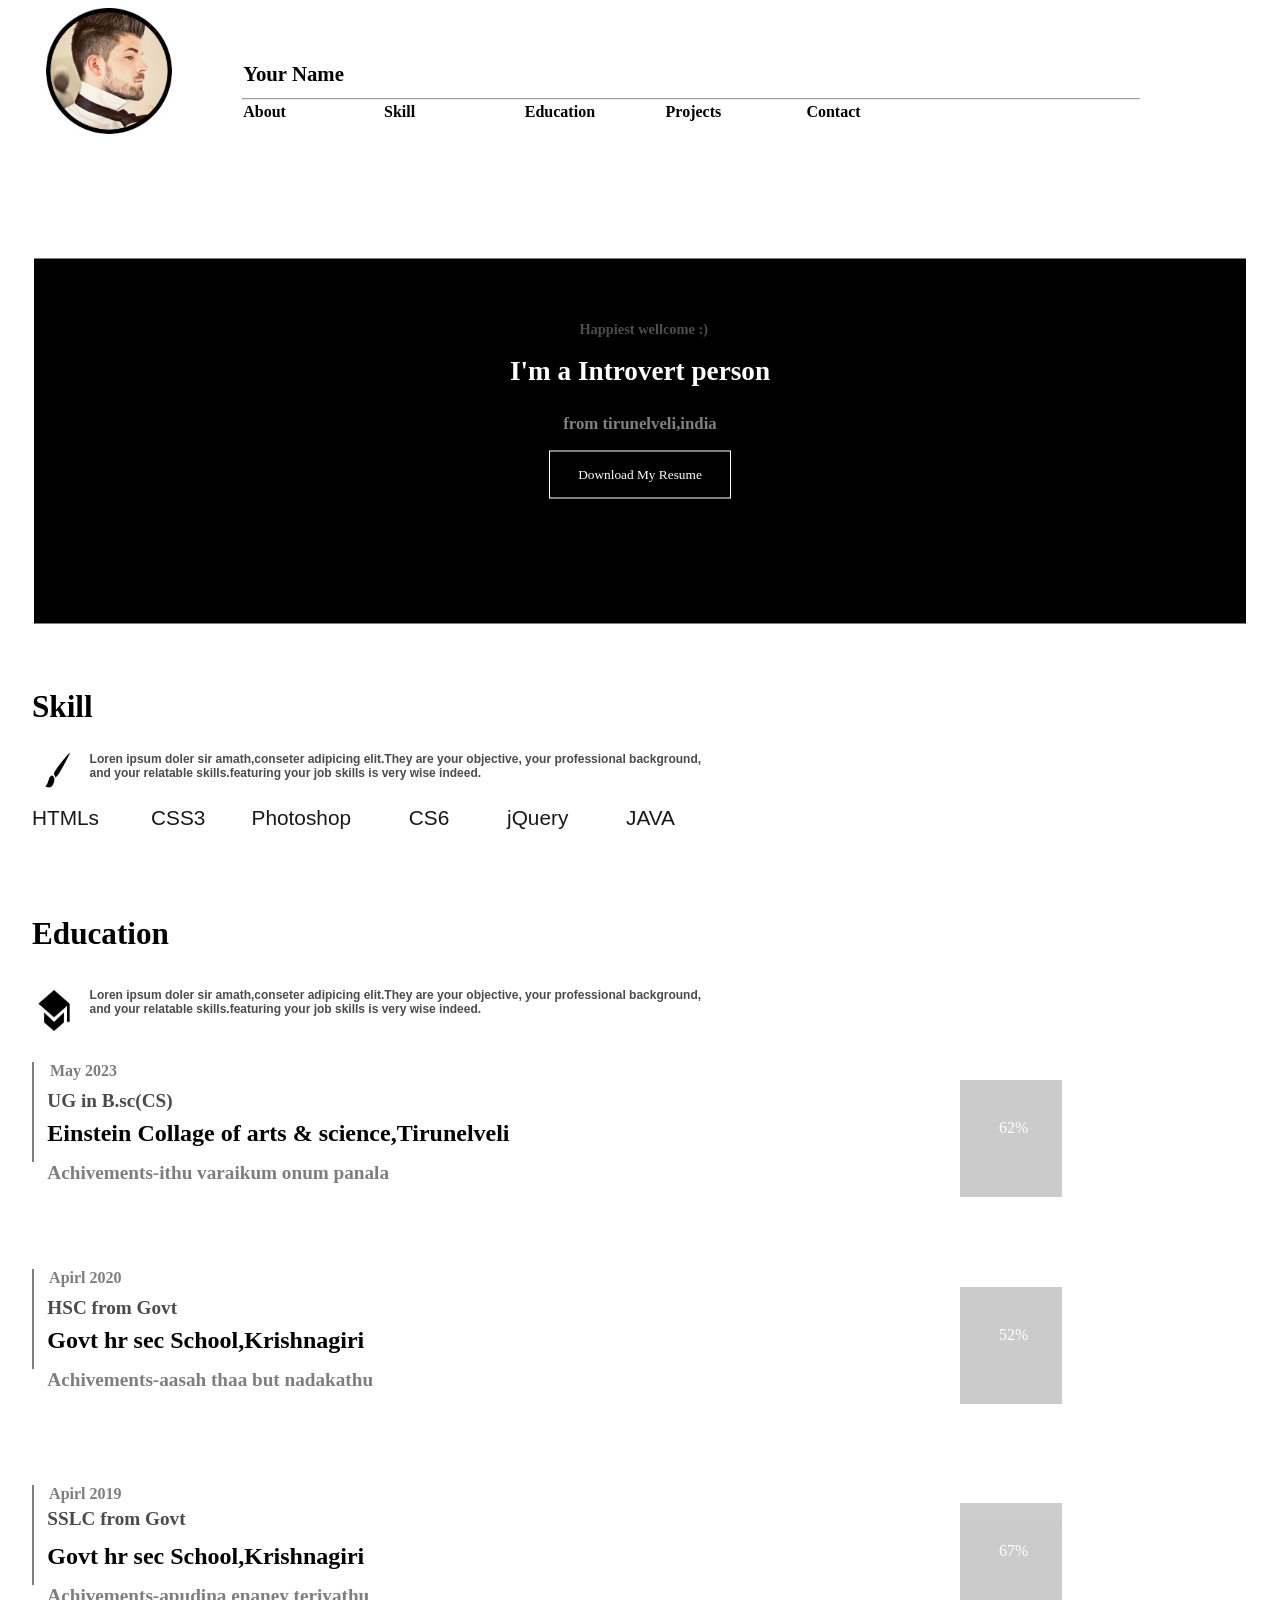
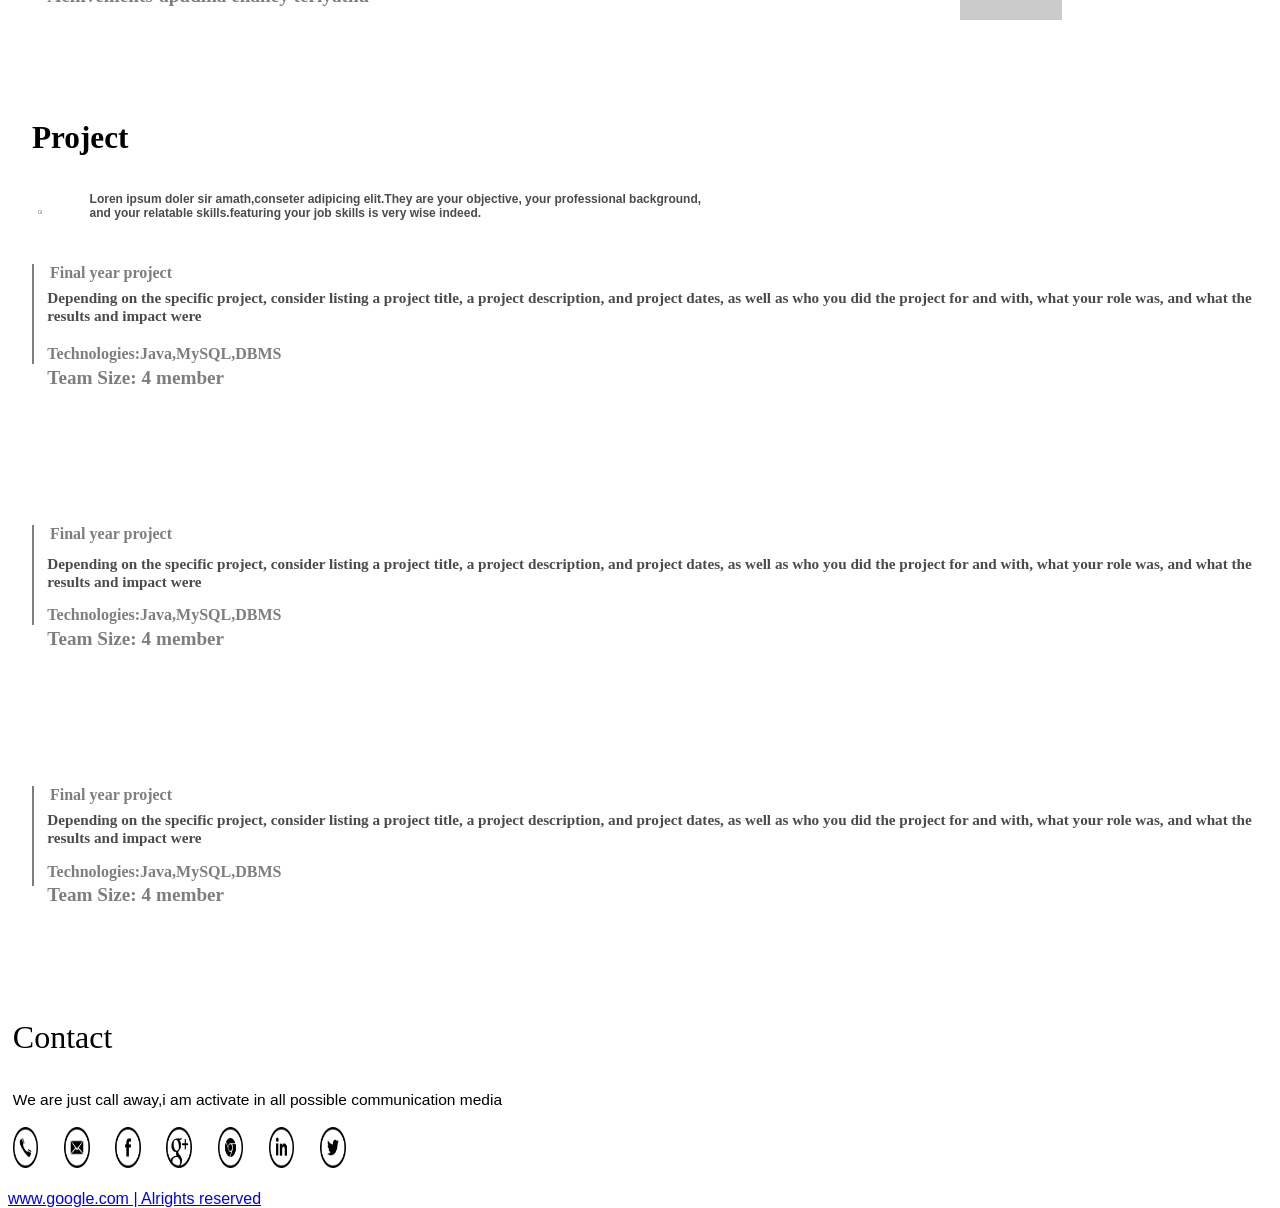
==== index.html @ 8866baf3 "Rename Resume.html to index.html" ====
<!DOCTYPE html>
<html>
<head>
	<meta charset="UTF-8" >
	<meta name="viewport" content="width=device-width, initial-scale=1">
	<title>Resume</title>
	<style type="text/css">
		img{
			position: relative;width: 10%;height: 10%;left: 3%;		
		}
		.skillpic{
			position: relative;top: 100%; left: 19%;
		}
		a{
			position: absolute;top: 310%; font-family: sans-serif;
		}

	</style>
</head>
<body> 
	  <img src="picture5.jpg">
	  <hr style="width:70% ; position: absolute; left: 18.9%; top: 10%;">
	  <h2 style="font-size: 130%; font-family: verdana;position: absolute;left: 19%;top: 5%;">Your Name</h1>
	  <h2 style="font-size: 100%; position: absolute; left:19%; top: 10%;">About</h2>
	  <h2 style="font-size: 100%; position: absolute; left:30%; top: 10%;">Skill</h2>
	  <h2 style="font-size: 100%; position: absolute; left:41%; top: 10%">Education</h2>
	  <h2 style="font-size: 100%; position: absolute; left:52%; top: 10%">Projects</h2>
	  <h2 style="font-size: 100%; position: absolute; left:63%; top: 10%">Contact</h2>

      <div style=" text-align: center; background: black;top: 49%;left: 50%;position: absolute;transform: translate(-50%,-50%);width: 90%;height: 25%;padding: 70px 30px;">

	  	<h3 style="position: absolute; top: 13%; left: 45%; color: white; font-size: 90%; font-family: cursive; opacity: 0.3;">Happiest wellcome :)</h3>
	  	<h3 style="color: white; font-size: 170%; font-family: verdana; ">I'm a Introvert person</h3>
	  	<h3 style="color: white; font-size: 105%; font-family: cursive; opacity: 0.5;">from tirunelveli,india</h3>
	  	<button style="position: absolute; font-family: cursive; left: 42.5% ;width: 15%;height: 13%; border: 1px solid white;background-color: black; color: white; ">Download My Resume</button>
      </div>
      <div>

      	    <h4 style="position:absolute; left: 2.5% ; top:72%; font-size: 195%;">Skill</h3>
      	    <img style="position:absolute; top:83.6%; width:2%; height:4%; left: 3.5%;" src="skill-pic.png">
      	    <h4 style="position:absolute; top:81.8%; left: 7%; font-size: 75%; opacity: 0.7; font-family: sans-serif;">Loren ipsum doler sir amath,conseter adipicing elit.They are your objective, your professional background, <br>and your relatable skills.featuring your job skills is very wise indeed. </h3>
      	    <pre style="position:absolute; left: 2.5% ; top:87.3%;font-family: sans-serif; font-size: 130%; opacity: 0.9">HTMLs         CSS3        Photoshop          CS6          jQuery          JAVA </pre>

      </div>
      <div>
      	    <h5 style="position:absolute; left: 2.5% ; top:96%; font-size: 195%;">Education</h3>
      	    <img style="position:absolute; top:110%; width:2.5%; height:4.5%; left: 3%;" src="education.png">
      	    <h5 style="position:absolute; top:107.5%; left: 7%; font-size: 75%; opacity: 0.7; font-family: sans-serif;">Loren ipsum doler sir amath,conseter adipicing elit.They are your objective, your professional background, <br>and your relatable skills.featuring your job skills is very wise indeed. </h3>

      	    <h5 style="border-left: 2px solid black; height: 100px; position:absolute; top:115%; left:2.5%; font-size: 100%;font-family:Calibri; opacity:0.5"> &nbsp;  &nbsp; May 2023</h5>
      	    <h5 style="position:absolute; left: 3.7% ; top:117.5%; font-size: 120%;font-family:Calibri; opacity:0.7;">UG in B.sc(CS)</h5>
      	    <h5 style="position:absolute; left: 3.7% ; top:120%; font-size: 150%;font-family:Lucida Sans;">Einstein Collage of arts & science,Tirunelveli</h5>
      	    <h5 style="position:absolute; left: 3.7% ; top:125.6%; font-size: 120%;font-family:Calibri; opacity:0.5;">Achivements-ithu varaikum onum panala</h5>
      	    <box style="position: absolute; width:8%; height:13%; top: 120%; left: 75%; background-color: black; opacity:0.2;color: white; "><p style="position: absolute; top:20%; left:38%;">62%</p></box>


      	    <h5 style="border-left: 2px solid black; height: 100px; position:absolute; top:138%; left:2.5%; font-size: 100%;font-family:Calibri; opacity:0.5"> &nbsp;  &nbsp; Apirl 2020</h5>
      	    <h5 style="position:absolute; left: 3.7% ; top:140.5%; font-size: 120%;font-family:Calibri; opacity:0.7;">HSC from Govt</h5>
      	    <h5 style="position:absolute; left: 3.7% ; top:143%; font-size: 150%;font-family:Lucida Sans;">Govt hr sec School,Krishnagiri</h5>
      	    <h5 style="position:absolute; left: 3.7% ; top:148.6%; font-size: 120%;font-family:Calibri; opacity:0.5;">Achivements-aasah thaa but nadakathu</h5>
      	    <box style="position: absolute; width:8%; height:13%; top: 143%; left: 75%; background-color: black; opacity: 0.2;"><p style="position: absolute; top:20%; left:38%; color:white;">52%</p></box>


      	    <h5 style="border-left: 2px solid black; height: 100px; position:absolute; top:162%; left:2.5%; font-size: 100%;font-family:Calibri; opacity:0.5"> &nbsp;  &nbsp; Apirl 2019</h5>
      	    <h5 style="position:absolute; left: 3.7% ; top:164%; font-size: 120%;font-family:Calibri; opacity:0.7;">SSLC from Govt</h5>
      	    <h5 style="position:absolute; left: 3.7% ; top:167%; font-size: 150%;font-family:Lucida Sans;">Govt hr sec School,Krishnagiri</h5>
      	    <h5 style="position:absolute; left: 3.7% ; top:172.6%; font-size: 120%;font-family:Calibri; opacity:0.5;">Achivements-apudina enaney teriyathu</h5>
      	    <box style="position: absolute; width:8%; height:13%; top: 167%; left: 75%; background-color: black; opacity:0.2;color: white; "><p style="position: absolute; top:20%; left:38%;">67%</p></box>
       </div>


       
         <div>
      	    <h6 style="position:absolute; left: 2.5% ; top:183%; font-size: 195%;">Project</h6>
      	    <img style="position:absolute; top:200%; width:2.5%; height:4.5%; left: 3%;" src="Project-pic.png">
      	    <h6 style="position:absolute; top:196%; left: 7%; font-size: 75%; opacity: 0.7; font-family: sans-serif;">Loren ipsum doler sir amath,conseter adipicing elit.They are your objective, your professional background, <br>and your relatable skills.featuring your job skills is very wise indeed. </h6>

      	    <h6 style="border-left: 2px solid black; height: 100px; position:absolute; top:203%; left:2.5%; font-size: 100%;font-family:Calibri; opacity:0.5"> &nbsp;  &nbsp; Final year project</h6>
      	    <h6 style="position:absolute; left: 3.7% ; top:206%; font-size: 95%;font-family:Calibri; opacity:0.7;">Depending on the specific project, consider listing a project title, a project description, and project dates, as well as who you did the project for and with, what your role was, and what the results and impact were</h6>
      	    <h6 style="position:absolute; left: 3.7% ; top:212%; font-size: 100%;font-family:Lucida Sans; opacity: 0.5;">Technologies:Java,MySQL,DBMS</h6>
      	    <h6 style="position:absolute; left: 3.7% ; top:213.6%; font-size: 120%;font-family:Calibri; opacity:0.5;">Team Size: 4 member</h6>


      	    <h6 style="border-left: 2px solid black; height: 100px; position:absolute; top:232%; left:2.5%; font-size: 100%;font-family:Calibri; opacity:0.5"> &nbsp;  &nbsp; Final year project</h6>
      	    <h6 style="position:absolute; left: 3.7% ; top:235.5%; font-size: 95%;font-family:Calibri; opacity:0.7;">Depending on the specific project, consider listing a project title, a project description, and project dates, as well as who you did the project for and with, what your role was, and what the results and impact were</h6>
      	    <h6 style="position:absolute; left: 3.7% ; top:241%; font-size: 100%;font-family:Lucida Sans; opacity:0.5;">Technologies:Java,MySQL,DBMS</h6>
      	    <h6 style="position:absolute; left: 3.7% ; top:242.6%; font-size: 120%;font-family:Calibri; opacity:0.5;">Team Size: 4 member</h6>


      	    <h6 style="border-left: 2px solid black; height: 100px; position:absolute; top:261%; left:2.5%; font-size: 100%;font-family:Calibri; opacity:0.5"> &nbsp;  &nbsp; Final year project</h6>
      	    <h6 style="position:absolute; left: 3.7% ; top:264%; font-size: 95%;font-family:Calibri; opacity:0.7;">Depending on the specific project, consider listing a project title, a project description, and project dates, as well as who you did the project for and with, what your role was, and what the results and impact were</h6>
      	    <h6 style="position:absolute; left: 3.7% ; top:269.5%; font-size: 100%;font-family:Lucida Sans; opacity: 0.5;">Technologies:Java,MySQL,DBMS</h6>
      	    <h6 style="position:absolute; left: 3.7% ; top:271%; font-size: 120%;font-family:Calibri; opacity:0.5;">Team Size: 4 member</h6>
       </div>


       <div>
       	   <h7 style="position:absolute; left: 1% ; top:291%; font-size: 200%;">Contact</h7>
           <h7 style="position:absolute; top:299%; left: 1%; font-size: 97%; font-family: sans-serif;">We are just call away,i am activate in all possible communication media </h7>       	   
           <img style="position:absolute; top:303%; width:2%; height:4.5%; left: 1%;" src="contact2.png">
       	   <img style="position:absolute; top:303%; width:2%; height:4.5%; left: 5%;" src="Email.png">
       	   <img style="position:absolute; top:303%; width:2%; height:4.5%; left: 9%;" src="facebook.png">
       	   <img style="position:absolute; top:303%; width:2%; height:4.5%; left: 13%;" src="google.png">
       	   <img style="position:absolute; top:303%; width:2%; height:4.5%; left: 17%;" src="internet.png">
       	   <img style="position:absolute; top:303%; width:2%; height:4.5%; left: 21%;" src="netin.png">
       	   <img style="position:absolute; top:303%; width:2%; height:4.5%; left: 25%;" src="twitter.png">
       </div>
   
   <a href="www.google.com">www.google.com | Alrights reserved</a> 
     

</body>
</html>
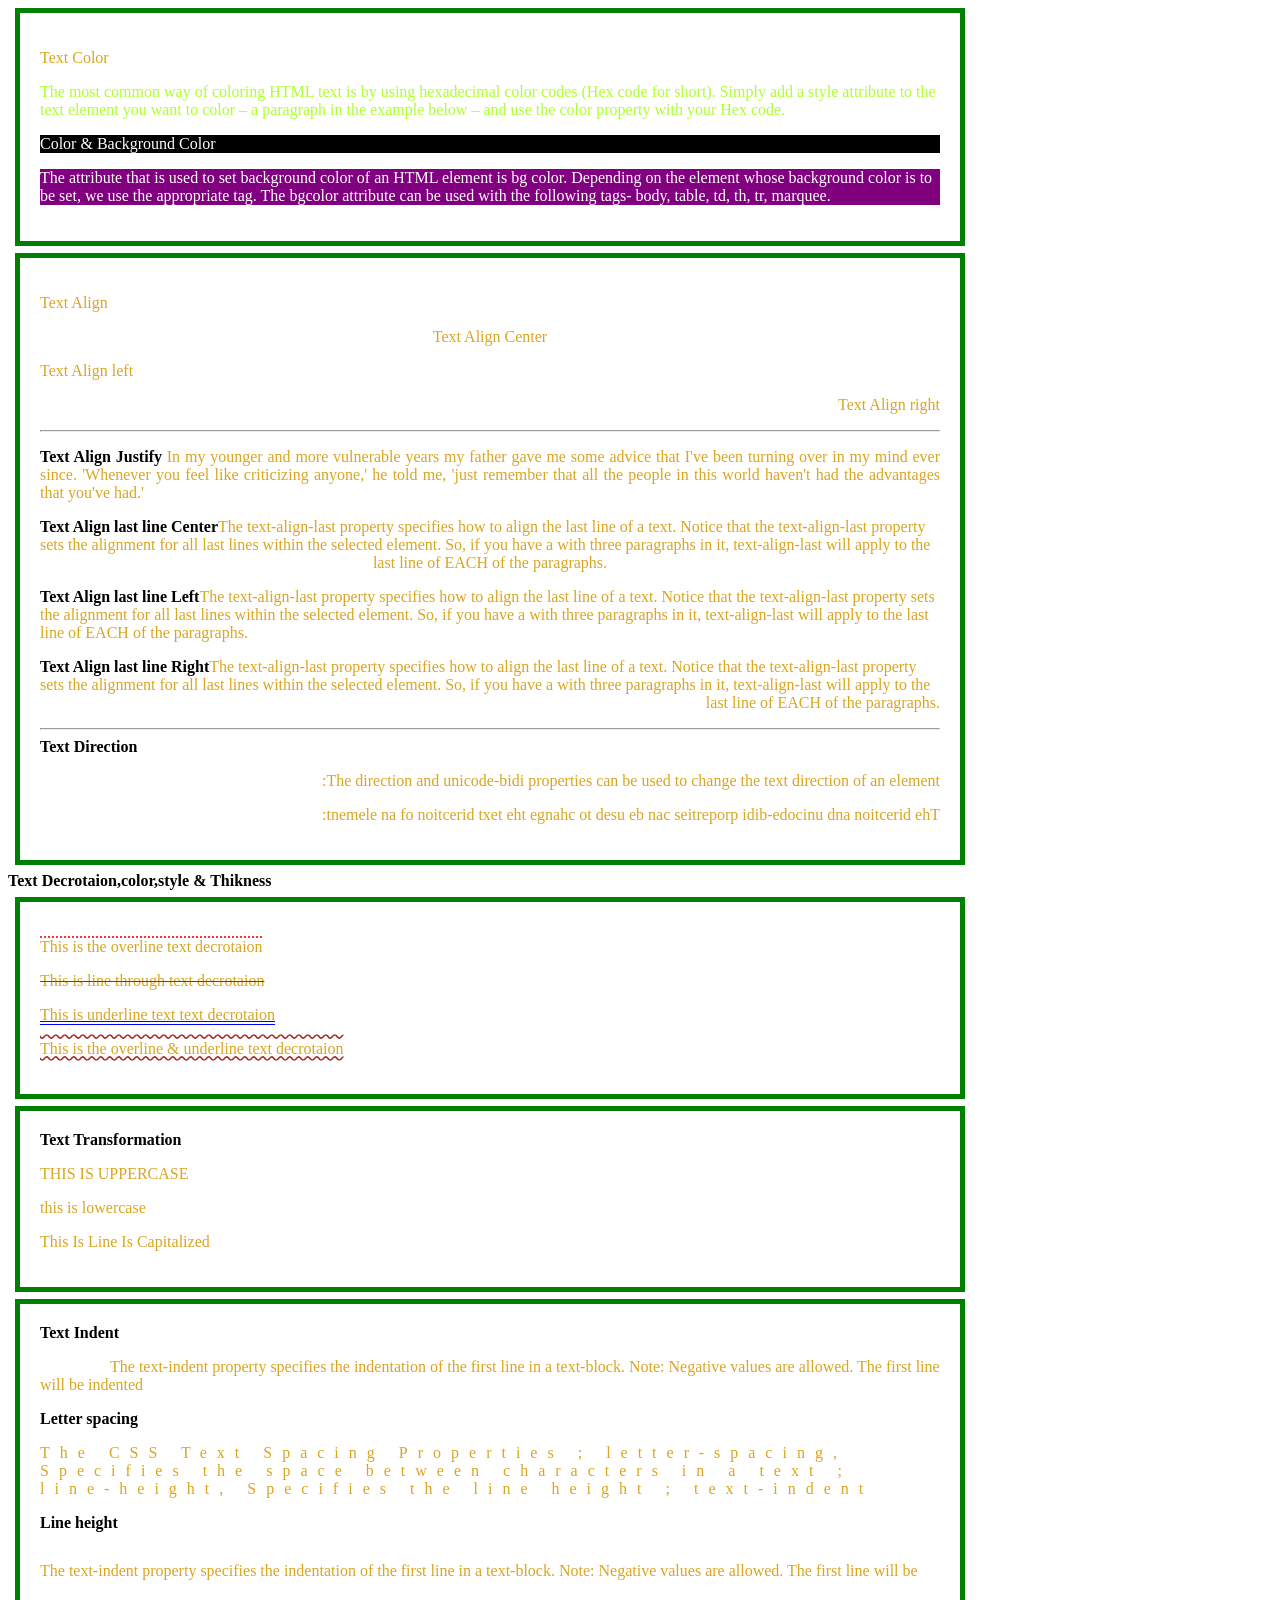
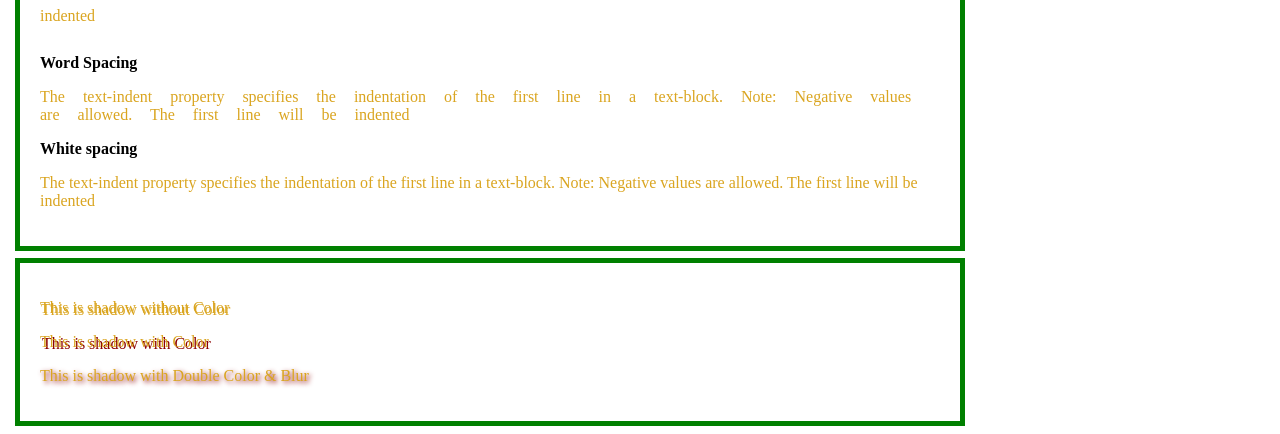
==== commit 8d2d1ad6: "Add files via upload" ====
--- a/index.html
+++ b/index.html
@@ -1,113 +1,73 @@
 <!DOCTYPE html>
 <html>
 <head>
-	<meta charset="UTF-8" >
-	<meta name="viewport" content="width=device-width, initial-scale=1">
-	<title>Resume</title>
-	<style type="text/css">
-		img{
-			position: relative;width: 10%;height: 10%;left: 3%;		
-		}
-		.skillpic{
-			position: relative;top: 100%; left: 19%;
-		}
-		a{
-			position: absolute;top: 310%; font-family: sans-serif;
-		}
+    <meta charset="utf-8">
+    <meta name="viewport" content="width=device-width, initial-scale=1">
+    <link rel="stylesheet" type="text/css" href="style.css">
+    <title>Text Editing</title>
+</head>
+<body>
 
-	</style>
-</head>
-<body> 
-	  <img src="picture5.jpg">
-	  <hr style="width:70% ; position: absolute; left: 18.9%; top: 10%;">
-	  <h2 style="font-size: 130%; font-family: verdana;position: absolute;left: 19%;top: 5%;">Your Name</h1>
-	  <h2 style="font-size: 100%; position: absolute; left:19%; top: 10%;">About</h2>
-	  <h2 style="font-size: 100%; position: absolute; left:30%; top: 10%;">Skill</h2>
-	  <h2 style="font-size: 100%; position: absolute; left:41%; top: 10%">Education</h2>
-	  <h2 style="font-size: 100%; position: absolute; left:52%; top: 10%">Projects</h2>
-	  <h2 style="font-size: 100%; position: absolute; left:63%; top: 10%">Contact</h2>
+    
+    <div>
+    <p>Text Color</p>
+    <p class="p1">The most common way of coloring HTML text is by using hexadecimal color codes (Hex code for short). Simply add a style attribute to the text element you want to color – a paragraph in the example below – and use the color property with your Hex code.</p>
+    <p class="p2">Color & Background Color</p>
+    <p class="p3">The attribute that is used to set background color of an HTML element is bg color. Depending on the element whose background color is to be set, we use the appropriate tag. The bgcolor attribute can be used with the following tags- body, table, td, th, tr, marquee.</p>
+    </div>
 
-      <div style=" text-align: center; background: black;top: 49%;left: 50%;position: absolute;transform: translate(-50%,-50%);width: 90%;height: 25%;padding: 70px 30px;">
+    
+    <div>
+        <p>Text Align</p>
+        <p class="p4"> Text Align Center</p>
+        <p class="p5"> Text Align left</p>
+        <p class="p6"> Text Align right</p>
+        <hr>
+        <p class="p7"><b>Text Align Justify</b> In my younger and more vulnerable years my father gave me some advice that I've been turning over in my mind ever since. 'Whenever you feel like criticizing anyone,' he told me, 'just remember that all the people in this world haven't had the advantages that you've had.' </p>
+        <p class="p8"><b>Text Align last line Center</b>The text-align-last property specifies how to align the last line of a text. Notice that the text-align-last property sets the alignment for all last lines within the selected element. So, if you have a with three paragraphs in it, text-align-last will apply to the last line of EACH of the paragraphs.</p>
+        <p class="p9" ><b>Text Align last line Left</b>The text-align-last property specifies how to align the last line of a text. Notice that the text-align-last property sets the alignment for all last lines within the selected element. So, if you have a with three paragraphs in it, text-align-last will apply to the last line of EACH of the paragraphs.</p>
+        <p class="p10"><b>Text Align last line Right</b>The text-align-last property specifies how to align the last line of a text. Notice that the text-align-last property sets the alignment for all last lines within the selected element. So, if you have a with three paragraphs in it, text-align-last will apply to the last line of EACH of the paragraphs.</p>
+        <hr>
+        <b>Text Direction</b>
+        <p class="p11">The direction and unicode-bidi properties can be used to change the text direction of an element:</p>
+        <p class="p12">The direction and unicode-bidi properties can be used to change the text direction of an element:</p>
 
-	  	<h3 style="position: absolute; top: 13%; left: 45%; color: white; font-size: 90%; font-family: cursive; opacity: 0.3;">Happiest wellcome :)</h3>
-	  	<h3 style="color: white; font-size: 170%; font-family: verdana; ">I'm a Introvert person</h3>
-	  	<h3 style="color: white; font-size: 105%; font-family: cursive; opacity: 0.5;">from tirunelveli,india</h3>
-	  	<button style="position: absolute; font-family: cursive; left: 42.5% ;width: 15%;height: 13%; border: 1px solid white;background-color: black; color: white; ">Download My Resume</button>
-      </div>
-      <div>
+    </div>
 
-      	    <h4 style="position:absolute; left: 2.5% ; top:72%; font-size: 195%;">Skill</h3>
-      	    <img style="position:absolute; top:83.6%; width:2%; height:4%; left: 3.5%;" src="skill-pic.png">
-      	    <h4 style="position:absolute; top:81.8%; left: 7%; font-size: 75%; opacity: 0.7; font-family: sans-serif;">Loren ipsum doler sir amath,conseter adipicing elit.They are your objective, your professional background, <br>and your relatable skills.featuring your job skills is very wise indeed. </h3>
-      	    <pre style="position:absolute; left: 2.5% ; top:87.3%;font-family: sans-serif; font-size: 130%; opacity: 0.9">HTMLs         CSS3        Photoshop          CS6          jQuery          JAVA </pre>
+    <b>Text Decrotaion,color,style & Thikness</b>
 
-      </div>
-      <div>
-      	    <h5 style="position:absolute; left: 2.5% ; top:96%; font-size: 195%;">Education</h3>
-      	    <img style="position:absolute; top:110%; width:2.5%; height:4.5%; left: 3%;" src="education.png">
-      	    <h5 style="position:absolute; top:107.5%; left: 7%; font-size: 75%; opacity: 0.7; font-family: sans-serif;">Loren ipsum doler sir amath,conseter adipicing elit.They are your objective, your professional background, <br>and your relatable skills.featuring your job skills is very wise indeed. </h3>
+    <div>
+        <p class="p13">This is the overline text decrotaion</p>
+        <p class="p14">This is line through text decrotaion</p>
+        <p class="p15">This is underline text text decrotaion</p>
+        <p class="p16">This is the overline & underline text decrotaion</p>
+    </div>
 
-      	    <h5 style="border-left: 2px solid black; height: 100px; position:absolute; top:115%; left:2.5%; font-size: 100%;font-family:Calibri; opacity:0.5"> &nbsp;  &nbsp; May 2023</h5>
-      	    <h5 style="position:absolute; left: 3.7% ; top:117.5%; font-size: 120%;font-family:Calibri; opacity:0.7;">UG in B.sc(CS)</h5>
-      	    <h5 style="position:absolute; left: 3.7% ; top:120%; font-size: 150%;font-family:Lucida Sans;">Einstein Collage of arts & science,Tirunelveli</h5>
-      	    <h5 style="position:absolute; left: 3.7% ; top:125.6%; font-size: 120%;font-family:Calibri; opacity:0.5;">Achivements-ithu varaikum onum panala</h5>
-      	    <box style="position: absolute; width:8%; height:13%; top: 120%; left: 75%; background-color: black; opacity:0.2;color: white; "><p style="position: absolute; top:20%; left:38%;">62%</p></box>
+    <div>
+        <b>Text Transformation</b>
+        <p class="p17">this is uppercase</p>
+        <p class="p18">this is lowercase</p>
+        <p class="p19">this is line is capitalized</p>
+    </div>
 
+    <div>
+        <b>Text Indent</b>
+        <p class="p20">The text-indent property specifies the indentation of the first line in a text-block. Note: Negative values are allowed. The first line will be indented</p>
+        <b>Letter spacing</b>
+        <p class="p21">The CSS Text Spacing Properties ; letter-spacing, Specifies the space between characters in a text ; line-height, Specifies the line height ; text-indent </p>
+        <b>Line height</b>
+        <p class="p22">The text-indent property specifies the indentation of the first line in a text-block. Note: Negative values are allowed. The first line will be indented</p>
+        <b>Word Spacing</b>
+        <p class="p23">The text-indent property specifies the indentation of the first line in a text-block. Note: Negative values are allowed. The first line will be indented</p>
+        <b>White spacing</b>
+        <p class="p24">The text-indent property specifies the indentation of the first line in a text-block. Note: Negative values are allowed. The first line will be indented</p>
+    </div>
 
-      	    <h5 style="border-left: 2px solid black; height: 100px; position:absolute; top:138%; left:2.5%; font-size: 100%;font-family:Calibri; opacity:0.5"> &nbsp;  &nbsp; Apirl 2020</h5>
-      	    <h5 style="position:absolute; left: 3.7% ; top:140.5%; font-size: 120%;font-family:Calibri; opacity:0.7;">HSC from Govt</h5>
-      	    <h5 style="position:absolute; left: 3.7% ; top:143%; font-size: 150%;font-family:Lucida Sans;">Govt hr sec School,Krishnagiri</h5>
-      	    <h5 style="position:absolute; left: 3.7% ; top:148.6%; font-size: 120%;font-family:Calibri; opacity:0.5;">Achivements-aasah thaa but nadakathu</h5>
-      	    <box style="position: absolute; width:8%; height:13%; top: 143%; left: 75%; background-color: black; opacity: 0.2;"><p style="position: absolute; top:20%; left:38%; color:white;">52%</p></box>
-
-
-      	    <h5 style="border-left: 2px solid black; height: 100px; position:absolute; top:162%; left:2.5%; font-size: 100%;font-family:Calibri; opacity:0.5"> &nbsp;  &nbsp; Apirl 2019</h5>
-      	    <h5 style="position:absolute; left: 3.7% ; top:164%; font-size: 120%;font-family:Calibri; opacity:0.7;">SSLC from Govt</h5>
-      	    <h5 style="position:absolute; left: 3.7% ; top:167%; font-size: 150%;font-family:Lucida Sans;">Govt hr sec School,Krishnagiri</h5>
-      	    <h5 style="position:absolute; left: 3.7% ; top:172.6%; font-size: 120%;font-family:Calibri; opacity:0.5;">Achivements-apudina enaney teriyathu</h5>
-      	    <box style="position: absolute; width:8%; height:13%; top: 167%; left: 75%; background-color: black; opacity:0.2;color: white; "><p style="position: absolute; top:20%; left:38%;">67%</p></box>
-       </div>
-
-
-       
-         <div>
-      	    <h6 style="position:absolute; left: 2.5% ; top:183%; font-size: 195%;">Project</h6>
-      	    <img style="position:absolute; top:200%; width:2.5%; height:4.5%; left: 3%;" src="Project-pic.png">
-      	    <h6 style="position:absolute; top:196%; left: 7%; font-size: 75%; opacity: 0.7; font-family: sans-serif;">Loren ipsum doler sir amath,conseter adipicing elit.They are your objective, your professional background, <br>and your relatable skills.featuring your job skills is very wise indeed. </h6>
-
-      	    <h6 style="border-left: 2px solid black; height: 100px; position:absolute; top:203%; left:2.5%; font-size: 100%;font-family:Calibri; opacity:0.5"> &nbsp;  &nbsp; Final year project</h6>
-      	    <h6 style="position:absolute; left: 3.7% ; top:206%; font-size: 95%;font-family:Calibri; opacity:0.7;">Depending on the specific project, consider listing a project title, a project description, and project dates, as well as who you did the project for and with, what your role was, and what the results and impact were</h6>
-      	    <h6 style="position:absolute; left: 3.7% ; top:212%; font-size: 100%;font-family:Lucida Sans; opacity: 0.5;">Technologies:Java,MySQL,DBMS</h6>
-      	    <h6 style="position:absolute; left: 3.7% ; top:213.6%; font-size: 120%;font-family:Calibri; opacity:0.5;">Team Size: 4 member</h6>
-
-
-      	    <h6 style="border-left: 2px solid black; height: 100px; position:absolute; top:232%; left:2.5%; font-size: 100%;font-family:Calibri; opacity:0.5"> &nbsp;  &nbsp; Final year project</h6>
-      	    <h6 style="position:absolute; left: 3.7% ; top:235.5%; font-size: 95%;font-family:Calibri; opacity:0.7;">Depending on the specific project, consider listing a project title, a project description, and project dates, as well as who you did the project for and with, what your role was, and what the results and impact were</h6>
-      	    <h6 style="position:absolute; left: 3.7% ; top:241%; font-size: 100%;font-family:Lucida Sans; opacity:0.5;">Technologies:Java,MySQL,DBMS</h6>
-      	    <h6 style="position:absolute; left: 3.7% ; top:242.6%; font-size: 120%;font-family:Calibri; opacity:0.5;">Team Size: 4 member</h6>
-
-
-      	    <h6 style="border-left: 2px solid black; height: 100px; position:absolute; top:261%; left:2.5%; font-size: 100%;font-family:Calibri; opacity:0.5"> &nbsp;  &nbsp; Final year project</h6>
-      	    <h6 style="position:absolute; left: 3.7% ; top:264%; font-size: 95%;font-family:Calibri; opacity:0.7;">Depending on the specific project, consider listing a project title, a project description, and project dates, as well as who you did the project for and with, what your role was, and what the results and impact were</h6>
-      	    <h6 style="position:absolute; left: 3.7% ; top:269.5%; font-size: 100%;font-family:Lucida Sans; opacity: 0.5;">Technologies:Java,MySQL,DBMS</h6>
-      	    <h6 style="position:absolute; left: 3.7% ; top:271%; font-size: 120%;font-family:Calibri; opacity:0.5;">Team Size: 4 member</h6>
-       </div>
-
-
-       <div>
-       	   <h7 style="position:absolute; left: 1% ; top:291%; font-size: 200%;">Contact</h7>
-           <h7 style="position:absolute; top:299%; left: 1%; font-size: 97%; font-family: sans-serif;">We are just call away,i am activate in all possible communication media </h7>       	   
-           <img style="position:absolute; top:303%; width:2%; height:4.5%; left: 1%;" src="contact2.png">
-       	   <img style="position:absolute; top:303%; width:2%; height:4.5%; left: 5%;" src="Email.png">
-       	   <img style="position:absolute; top:303%; width:2%; height:4.5%; left: 9%;" src="facebook.png">
-       	   <img style="position:absolute; top:303%; width:2%; height:4.5%; left: 13%;" src="google.png">
-       	   <img style="position:absolute; top:303%; width:2%; height:4.5%; left: 17%;" src="internet.png">
-       	   <img style="position:absolute; top:303%; width:2%; height:4.5%; left: 21%;" src="netin.png">
-       	   <img style="position:absolute; top:303%; width:2%; height:4.5%; left: 25%;" src="twitter.png">
-       </div>
-   
-   <a href="www.google.com">www.google.com | Alrights reserved</a> 
-     
+    <div>
+        <p style="text-shadow: 1px 2px ;">This is shadow without Color</p>
+        <p style="text-shadow: 2px 2px darkred;">This is shadow with Color</p>
+        <p style="text-shadow: 2px 2px 5px darkred;">This is shadow with Double Color & Blur</p>
+    </div>
 
 </body>
-</html>
+</html>
--- a/style.css
+++ b/style.css
@@ -0,0 +1,92 @@
+div {
+  width: 900px;
+  border: 5px solid green;
+  padding: 20px;
+  margin: 7px;
+}
+
+b{
+  color: black;
+}
+
+p{
+  color: goldenrod;
+
+}
+
+.p1 {
+  color: greenyellow;
+}
+
+.p2{
+  color: white;
+  background-color: black;
+}
+.p3{
+  color: white;
+  background-color: purple;
+}
+.p4{
+  text-align: center;
+}
+.p5{
+  text-align: left;
+}
+.p6{
+  text-align: right;
+}
+.p7{
+  text-align: justify;
+}
+.p8{
+   text-align-last: center;
+}
+.p9{
+   text-align-last: left;
+}
+.p10{
+  text-align-last: right;
+}
+.p11{
+  direction: rtl;
+}
+.p12{
+  direction: rtl;
+  unicode-bidi: bidi-override;
+}
+.p13{
+  text-decoration: overline dotted red ;
+}
+.p14{
+  text-decoration: line-through solid green ;  
+}
+.p15{
+  text-decoration: underline double blue;
+}
+.p16{
+  text-decoration: underline overline wavy brown ;
+}
+.p17{
+  text-transform: uppercase;
+}
+.p18{
+  text-transform: lowercase;
+}
+.p19{
+  text-transform: capitalize;
+}
+.p20{
+  text-indent: 70px;
+}
+.p21{
+  letter-spacing: 10px;
+}
+.p22{
+  line-height: 45px;
+}
+.p23{
+  word-spacing: 14px;
+}
+.p24{
+  white-space: 70px;
+}
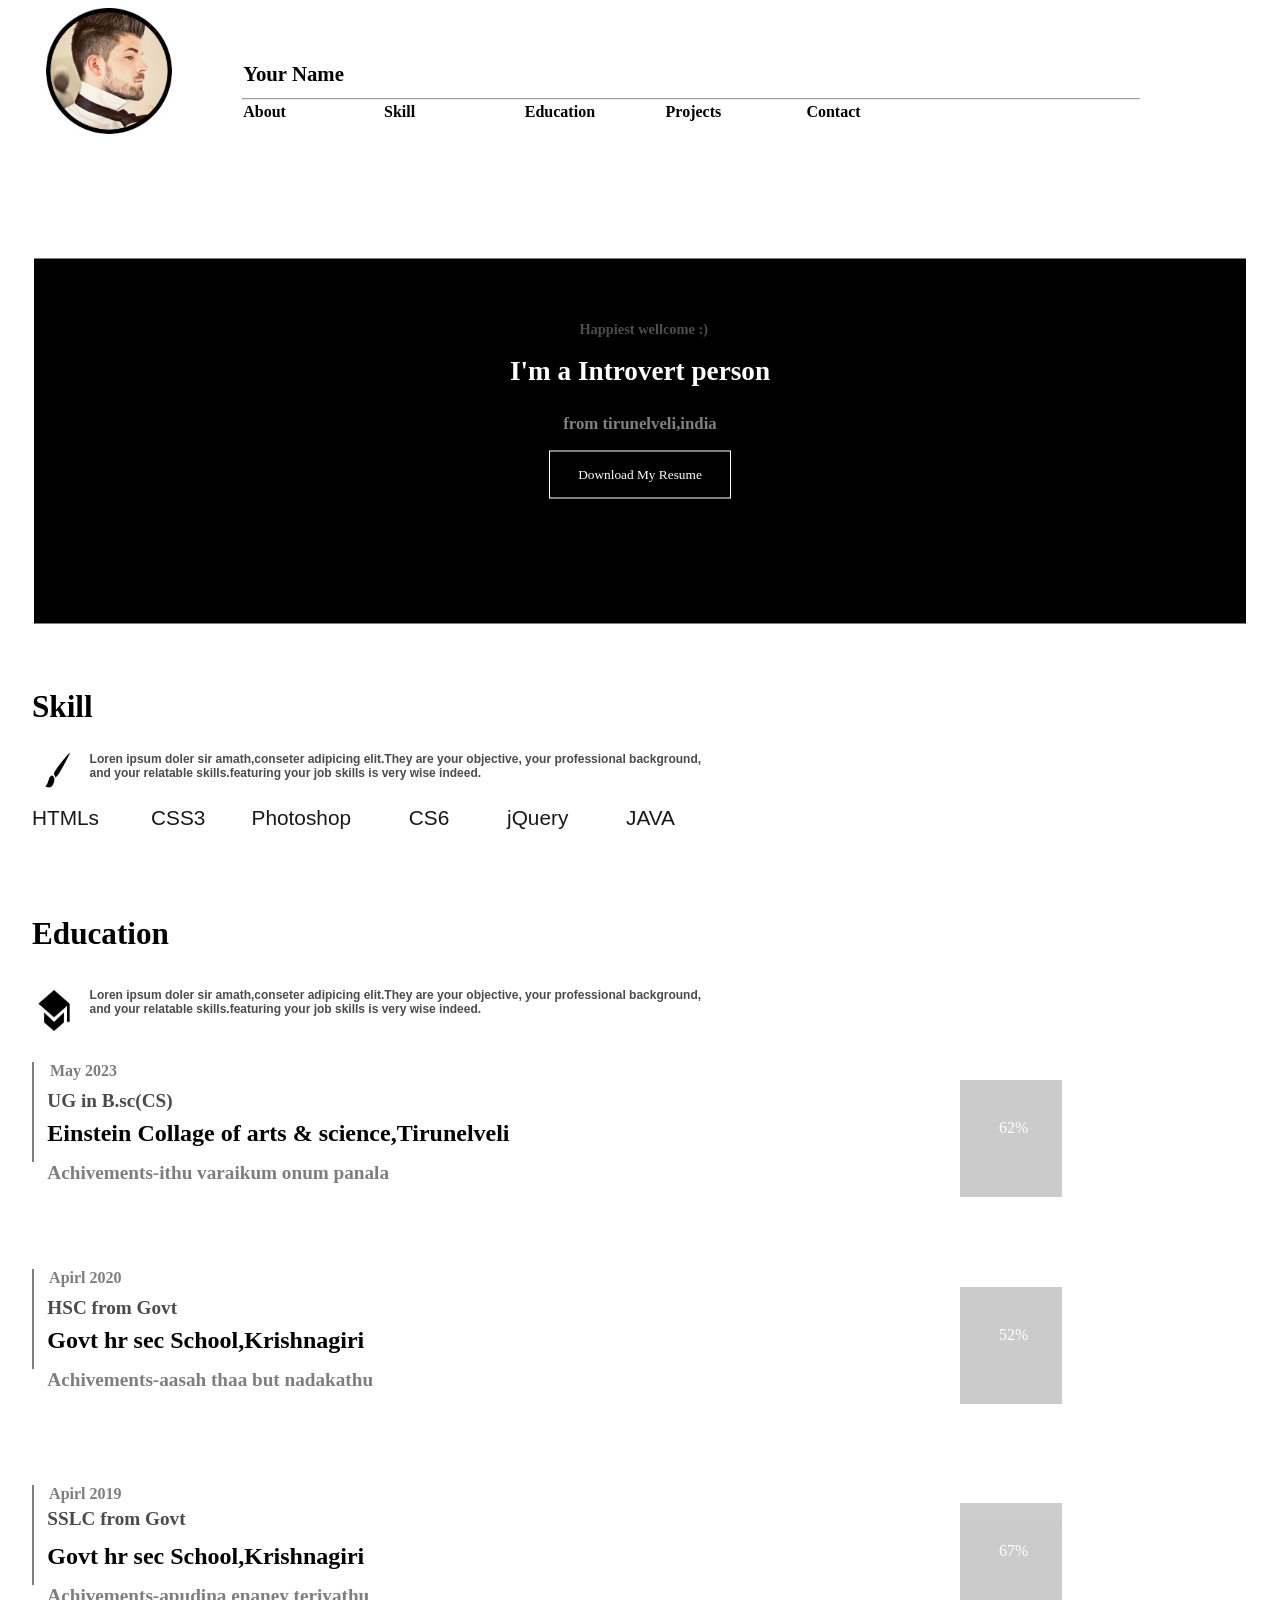
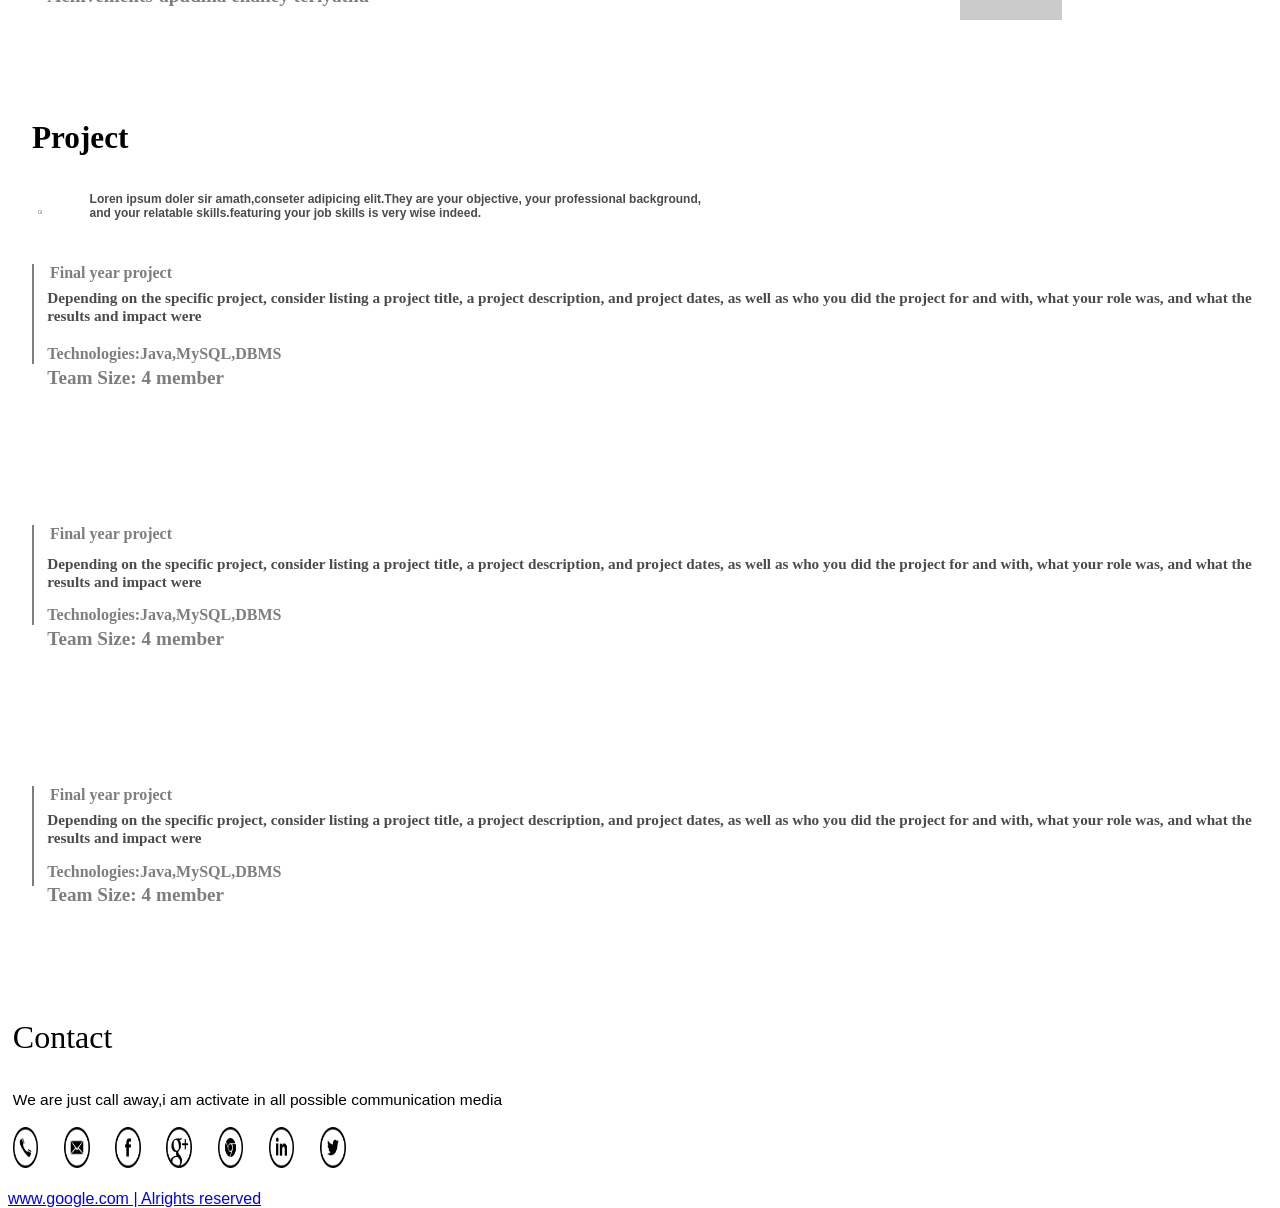
==== commit 85732a80: "Add files via upload" ====
--- a/index.html
+++ b/index.html
@@ -1,73 +1,113 @@
 <!DOCTYPE html>
 <html>
 <head>
-    <meta charset="utf-8">
-    <meta name="viewport" content="width=device-width, initial-scale=1">
-    <link rel="stylesheet" type="text/css" href="style.css">
-    <title>Text Editing</title>
+	<meta charset="UTF-8" >
+	<meta name="viewport" content="width=device-width, initial-scale=1">
+	<title>Resume</title>
+	<style type="text/css">
+		img{
+			position: relative;width: 10%;height: 10%;left: 3%;		
+		}
+		.skillpic{
+			position: relative;top: 100%; left: 19%;
+		}
+		a{
+			position: absolute;top: 310%; font-family: sans-serif;
+		}
+
+	</style>
 </head>
-<body>
+<body> 
+	  <img src="picture5.jpg">
+	  <hr style="width:70% ; position: absolute; left: 18.9%; top: 10%;">
+	  <h2 style="font-size: 130%; font-family: verdana;position: absolute;left: 19%;top: 5%;">Your Name</h1>
+	  <h2 style="font-size: 100%; position: absolute; left:19%; top: 10%;">About</h2>
+	  <h2 style="font-size: 100%; position: absolute; left:30%; top: 10%;">Skill</h2>
+	  <h2 style="font-size: 100%; position: absolute; left:41%; top: 10%">Education</h2>
+	  <h2 style="font-size: 100%; position: absolute; left:52%; top: 10%">Projects</h2>
+	  <h2 style="font-size: 100%; position: absolute; left:63%; top: 10%">Contact</h2>
 
-    
-    <div>
-    <p>Text Color</p>
-    <p class="p1">The most common way of coloring HTML text is by using hexadecimal color codes (Hex code for short). Simply add a style attribute to the text element you want to color – a paragraph in the example below – and use the color property with your Hex code.</p>
-    <p class="p2">Color & Background Color</p>
-    <p class="p3">The attribute that is used to set background color of an HTML element is bg color. Depending on the element whose background color is to be set, we use the appropriate tag. The bgcolor attribute can be used with the following tags- body, table, td, th, tr, marquee.</p>
-    </div>
+	  <div style=" text-align: center; background: black;top: 49%;left: 50%;position: absolute;transform: translate(-50%,-50%);width: 90%;height: 25%;padding: 70px 30px;">
 
-    
-    <div>
-        <p>Text Align</p>
-        <p class="p4"> Text Align Center</p>
-        <p class="p5"> Text Align left</p>
-        <p class="p6"> Text Align right</p>
-        <hr>
-        <p class="p7"><b>Text Align Justify</b> In my younger and more vulnerable years my father gave me some advice that I've been turning over in my mind ever since. 'Whenever you feel like criticizing anyone,' he told me, 'just remember that all the people in this world haven't had the advantages that you've had.' </p>
-        <p class="p8"><b>Text Align last line Center</b>The text-align-last property specifies how to align the last line of a text. Notice that the text-align-last property sets the alignment for all last lines within the selected element. So, if you have a with three paragraphs in it, text-align-last will apply to the last line of EACH of the paragraphs.</p>
-        <p class="p9" ><b>Text Align last line Left</b>The text-align-last property specifies how to align the last line of a text. Notice that the text-align-last property sets the alignment for all last lines within the selected element. So, if you have a with three paragraphs in it, text-align-last will apply to the last line of EACH of the paragraphs.</p>
-        <p class="p10"><b>Text Align last line Right</b>The text-align-last property specifies how to align the last line of a text. Notice that the text-align-last property sets the alignment for all last lines within the selected element. So, if you have a with three paragraphs in it, text-align-last will apply to the last line of EACH of the paragraphs.</p>
-        <hr>
-        <b>Text Direction</b>
-        <p class="p11">The direction and unicode-bidi properties can be used to change the text direction of an element:</p>
-        <p class="p12">The direction and unicode-bidi properties can be used to change the text direction of an element:</p>
+	  	<h3 style="position: absolute; top: 13%; left: 45%; color: white; font-size: 90%; font-family: cursive; opacity: 0.3;">Happiest wellcome :)</h3>
+	  	<h3 style="color: white; font-size: 170%; font-family: verdana; ">I'm a Introvert person</h3>
+	  	<h3 style="color: white; font-size: 105%; font-family: cursive; opacity: 0.5;">from tirunelveli,india</h3>
+	  	<button style="position: absolute; font-family: cursive; left: 42.5% ;width: 15%;height: 13%; border: 1px solid white;background-color: black; color: white; ">Download My Resume</button>
+      </div>
+      <div>
 
-    </div>
+      	    <h4 style="position:absolute; left: 2.5% ; top:72%; font-size: 195%;">Skill</h3>
+      	    <img style="position:absolute; top:83.6%; width:2%; height:4%; left: 3.5%;" src="skill-pic.png">
+      	    <h4 style="position:absolute; top:81.8%; left: 7%; font-size: 75%; opacity: 0.7; font-family: sans-serif;">Loren ipsum doler sir amath,conseter adipicing elit.They are your objective, your professional background, <br>and your relatable skills.featuring your job skills is very wise indeed. </h3>
+      	    <pre style="position:absolute; left: 2.5% ; top:87.3%;font-family: sans-serif; font-size: 130%; opacity: 0.9">HTMLs         CSS3        Photoshop          CS6          jQuery          JAVA </pre>
 
-    <b>Text Decrotaion,color,style & Thikness</b>
+      </div>
+      <div>
+      	    <h5 style="position:absolute; left: 2.5% ; top:96%; font-size: 195%;">Education</h3>
+      	    <img style="position:absolute; top:110%; width:2.5%; height:4.5%; left: 3%;" src="education.png">
+      	    <h5 style="position:absolute; top:107.5%; left: 7%; font-size: 75%; opacity: 0.7; font-family: sans-serif;">Loren ipsum doler sir amath,conseter adipicing elit.They are your objective, your professional background, <br>and your relatable skills.featuring your job skills is very wise indeed. </h3>
 
-    <div>
-        <p class="p13">This is the overline text decrotaion</p>
-        <p class="p14">This is line through text decrotaion</p>
-        <p class="p15">This is underline text text decrotaion</p>
-        <p class="p16">This is the overline & underline text decrotaion</p>
-    </div>
+      	    <h5 style="border-left: 2px solid black; height: 100px; position:absolute; top:115%; left:2.5%; font-size: 100%;font-family:Calibri; opacity:0.5"> &nbsp;  &nbsp; May 2023</h5>
+      	    <h5 style="position:absolute; left: 3.7% ; top:117.5%; font-size: 120%;font-family:Calibri; opacity:0.7;">UG in B.sc(CS)</h5>
+      	    <h5 style="position:absolute; left: 3.7% ; top:120%; font-size: 150%;font-family:Lucida Sans;">Einstein Collage of arts & science,Tirunelveli</h5>
+      	    <h5 style="position:absolute; left: 3.7% ; top:125.6%; font-size: 120%;font-family:Calibri; opacity:0.5;">Achivements-ithu varaikum onum panala</h5>
+      	    <box style="position: absolute; width:8%; height:13%; top: 120%; left: 75%; background-color: black; opacity:0.2;color: white; "><p style="position: absolute; top:20%; left:38%;">62%</p></box>
 
-    <div>
-        <b>Text Transformation</b>
-        <p class="p17">this is uppercase</p>
-        <p class="p18">this is lowercase</p>
-        <p class="p19">this is line is capitalized</p>
-    </div>
 
-    <div>
-        <b>Text Indent</b>
-        <p class="p20">The text-indent property specifies the indentation of the first line in a text-block. Note: Negative values are allowed. The first line will be indented</p>
-        <b>Letter spacing</b>
-        <p class="p21">The CSS Text Spacing Properties ; letter-spacing, Specifies the space between characters in a text ; line-height, Specifies the line height ; text-indent </p>
-        <b>Line height</b>
-        <p class="p22">The text-indent property specifies the indentation of the first line in a text-block. Note: Negative values are allowed. The first line will be indented</p>
-        <b>Word Spacing</b>
-        <p class="p23">The text-indent property specifies the indentation of the first line in a text-block. Note: Negative values are allowed. The first line will be indented</p>
-        <b>White spacing</b>
-        <p class="p24">The text-indent property specifies the indentation of the first line in a text-block. Note: Negative values are allowed. The first line will be indented</p>
-    </div>
+      	    <h5 style="border-left: 2px solid black; height: 100px; position:absolute; top:138%; left:2.5%; font-size: 100%;font-family:Calibri; opacity:0.5"> &nbsp;  &nbsp; Apirl 2020</h5>
+      	    <h5 style="position:absolute; left: 3.7% ; top:140.5%; font-size: 120%;font-family:Calibri; opacity:0.7;">HSC from Govt</h5>
+      	    <h5 style="position:absolute; left: 3.7% ; top:143%; font-size: 150%;font-family:Lucida Sans;">Govt hr sec School,Krishnagiri</h5>
+      	    <h5 style="position:absolute; left: 3.7% ; top:148.6%; font-size: 120%;font-family:Calibri; opacity:0.5;">Achivements-aasah thaa but nadakathu</h5>
+      	    <box style="position: absolute; width:8%; height:13%; top: 143%; left: 75%; background-color: black; opacity: 0.2;"><p style="position: absolute; top:20%; left:38%; color:white;">52%</p></box>
 
-    <div>
-        <p style="text-shadow: 1px 2px ;">This is shadow without Color</p>
-        <p style="text-shadow: 2px 2px darkred;">This is shadow with Color</p>
-        <p style="text-shadow: 2px 2px 5px darkred;">This is shadow with Double Color & Blur</p>
-    </div>
+
+      	    <h5 style="border-left: 2px solid black; height: 100px; position:absolute; top:162%; left:2.5%; font-size: 100%;font-family:Calibri; opacity:0.5"> &nbsp;  &nbsp; Apirl 2019</h5>
+      	    <h5 style="position:absolute; left: 3.7% ; top:164%; font-size: 120%;font-family:Calibri; opacity:0.7;">SSLC from Govt</h5>
+      	    <h5 style="position:absolute; left: 3.7% ; top:167%; font-size: 150%;font-family:Lucida Sans;">Govt hr sec School,Krishnagiri</h5>
+      	    <h5 style="position:absolute; left: 3.7% ; top:172.6%; font-size: 120%;font-family:Calibri; opacity:0.5;">Achivements-apudina enaney teriyathu</h5>
+      	    <box style="position: absolute; width:8%; height:13%; top: 167%; left: 75%; background-color: black; opacity:0.2;color: white; "><p style="position: absolute; top:20%; left:38%;">67%</p></box>
+       </div>
+
+
+       
+         <div>
+      	    <h6 style="position:absolute; left: 2.5% ; top:183%; font-size: 195%;">Project</h6>
+      	    <img style="position:absolute; top:200%; width:2.5%; height:4.5%; left: 3%;" src="Project-pic.png">
+      	    <h6 style="position:absolute; top:196%; left: 7%; font-size: 75%; opacity: 0.7; font-family: sans-serif;">Loren ipsum doler sir amath,conseter adipicing elit.They are your objective, your professional background, <br>and your relatable skills.featuring your job skills is very wise indeed. </h6>
+
+      	    <h6 style="border-left: 2px solid black; height: 100px; position:absolute; top:203%; left:2.5%; font-size: 100%;font-family:Calibri; opacity:0.5"> &nbsp;  &nbsp; Final year project</h6>
+      	    <h6 style="position:absolute; left: 3.7% ; top:206%; font-size: 95%;font-family:Calibri; opacity:0.7;">Depending on the specific project, consider listing a project title, a project description, and project dates, as well as who you did the project for and with, what your role was, and what the results and impact were</h6>
+      	    <h6 style="position:absolute; left: 3.7% ; top:212%; font-size: 100%;font-family:Lucida Sans; opacity: 0.5;">Technologies:Java,MySQL,DBMS</h6>
+      	    <h6 style="position:absolute; left: 3.7% ; top:213.6%; font-size: 120%;font-family:Calibri; opacity:0.5;">Team Size: 4 member</h6>
+
+
+      	    <h6 style="border-left: 2px solid black; height: 100px; position:absolute; top:232%; left:2.5%; font-size: 100%;font-family:Calibri; opacity:0.5"> &nbsp;  &nbsp; Final year project</h6>
+      	    <h6 style="position:absolute; left: 3.7% ; top:235.5%; font-size: 95%;font-family:Calibri; opacity:0.7;">Depending on the specific project, consider listing a project title, a project description, and project dates, as well as who you did the project for and with, what your role was, and what the results and impact were</h6>
+      	    <h6 style="position:absolute; left: 3.7% ; top:241%; font-size: 100%;font-family:Lucida Sans; opacity:0.5;">Technologies:Java,MySQL,DBMS</h6>
+      	    <h6 style="position:absolute; left: 3.7% ; top:242.6%; font-size: 120%;font-family:Calibri; opacity:0.5;">Team Size: 4 member</h6>
+
+
+      	    <h6 style="border-left: 2px solid black; height: 100px; position:absolute; top:261%; left:2.5%; font-size: 100%;font-family:Calibri; opacity:0.5"> &nbsp;  &nbsp; Final year project</h6>
+      	    <h6 style="position:absolute; left: 3.7% ; top:264%; font-size: 95%;font-family:Calibri; opacity:0.7;">Depending on the specific project, consider listing a project title, a project description, and project dates, as well as who you did the project for and with, what your role was, and what the results and impact were</h6>
+      	    <h6 style="position:absolute; left: 3.7% ; top:269.5%; font-size: 100%;font-family:Lucida Sans; opacity: 0.5;">Technologies:Java,MySQL,DBMS</h6>
+      	    <h6 style="position:absolute; left: 3.7% ; top:271%; font-size: 120%;font-family:Calibri; opacity:0.5;">Team Size: 4 member</h6>
+       </div>
+
+
+       <div>
+       	   <h7 style="position:absolute; left: 1% ; top:291%; font-size: 200%;">Contact</h7>
+           <h7 style="position:absolute; top:299%; left: 1%; font-size: 97%; font-family: sans-serif;">We are just call away,i am activate in all possible communication media </h7>       	   
+           <img style="position:absolute; top:303%; width:2%; height:4.5%; left: 1%;" src="contact2.png">
+       	   <img style="position:absolute; top:303%; width:2%; height:4.5%; left: 5%;" src="Email.png">
+       	   <img style="position:absolute; top:303%; width:2%; height:4.5%; left: 9%;" src="facebook.png">
+       	   <img style="position:absolute; top:303%; width:2%; height:4.5%; left: 13%;" src="google.png">
+       	   <img style="position:absolute; top:303%; width:2%; height:4.5%; left: 17%;" src="internet.png">
+       	   <img style="position:absolute; top:303%; width:2%; height:4.5%; left: 21%;" src="netin.png">
+       	   <img style="position:absolute; top:303%; width:2%; height:4.5%; left: 25%;" src="twitter.png">
+       </div>
+   
+   <a href="www.google.com">www.google.com | Alrights reserved</a> 
+     
 
 </body>
 </html>
